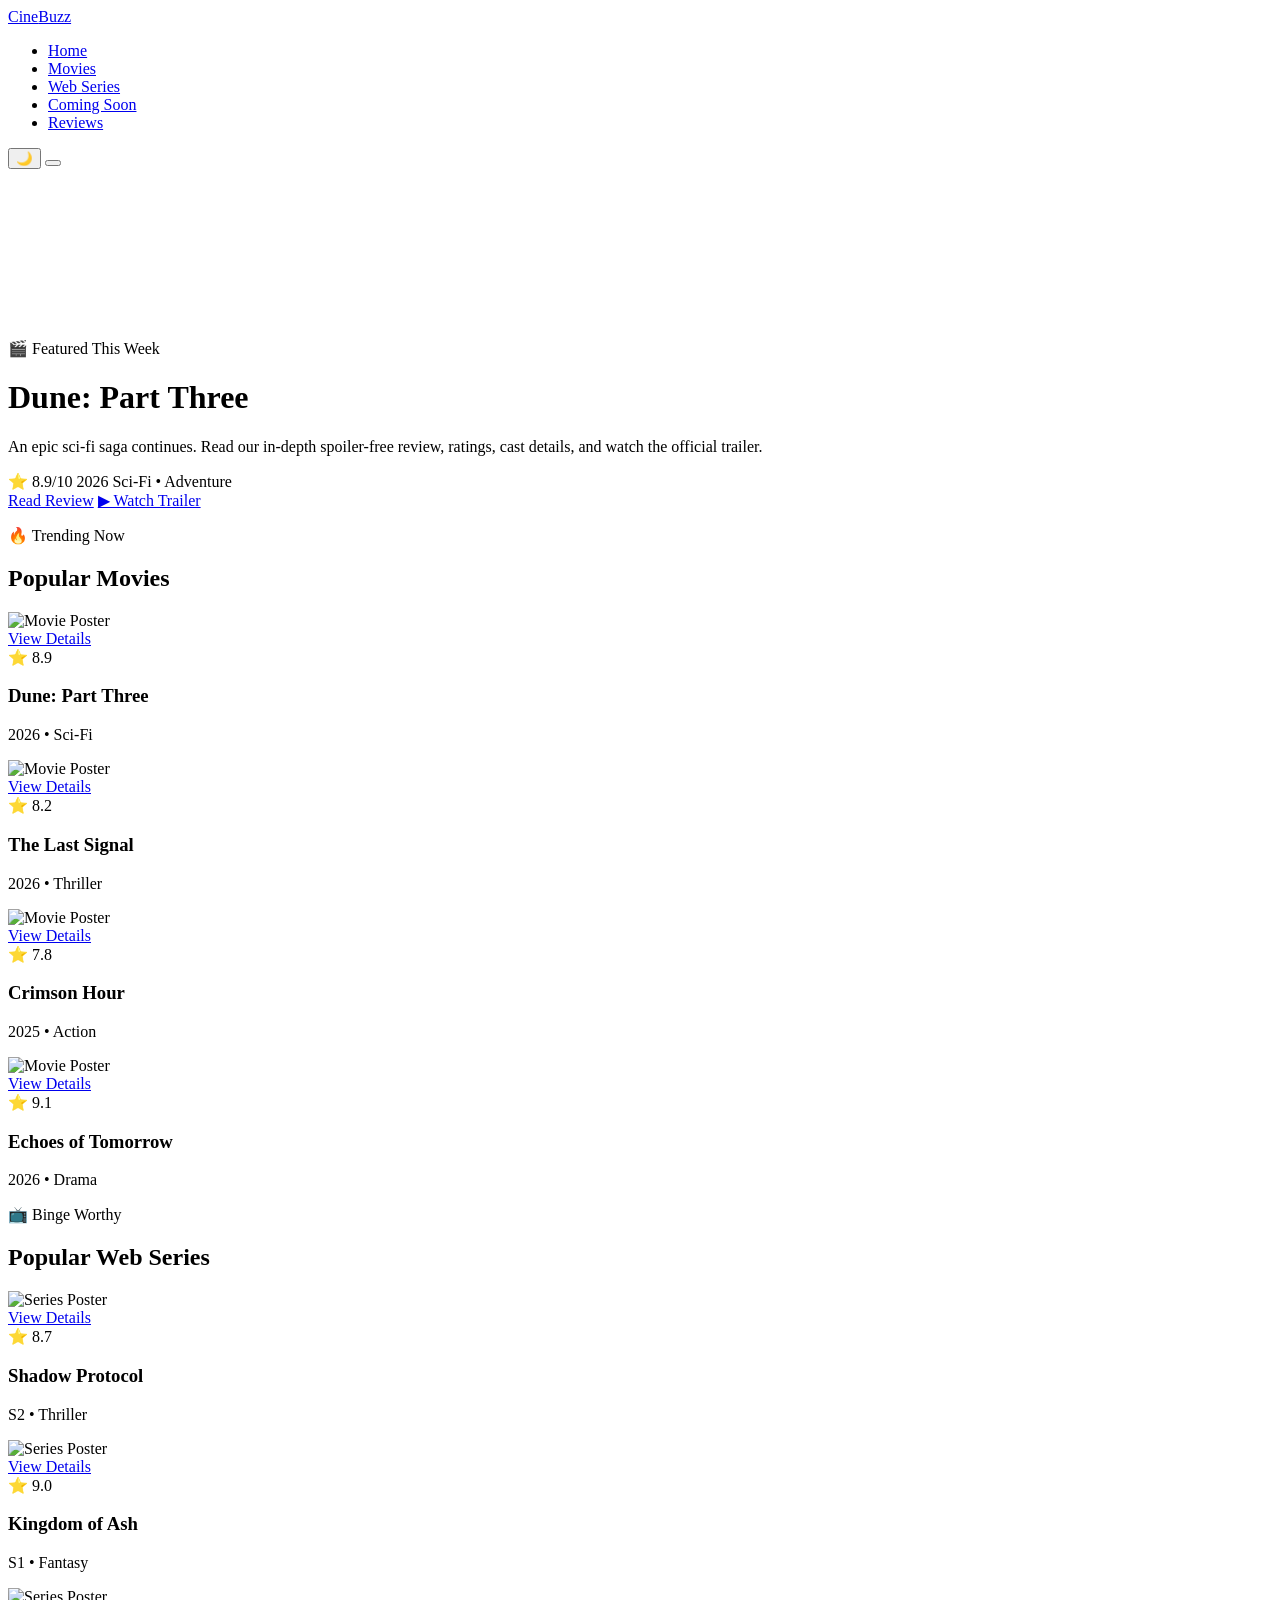
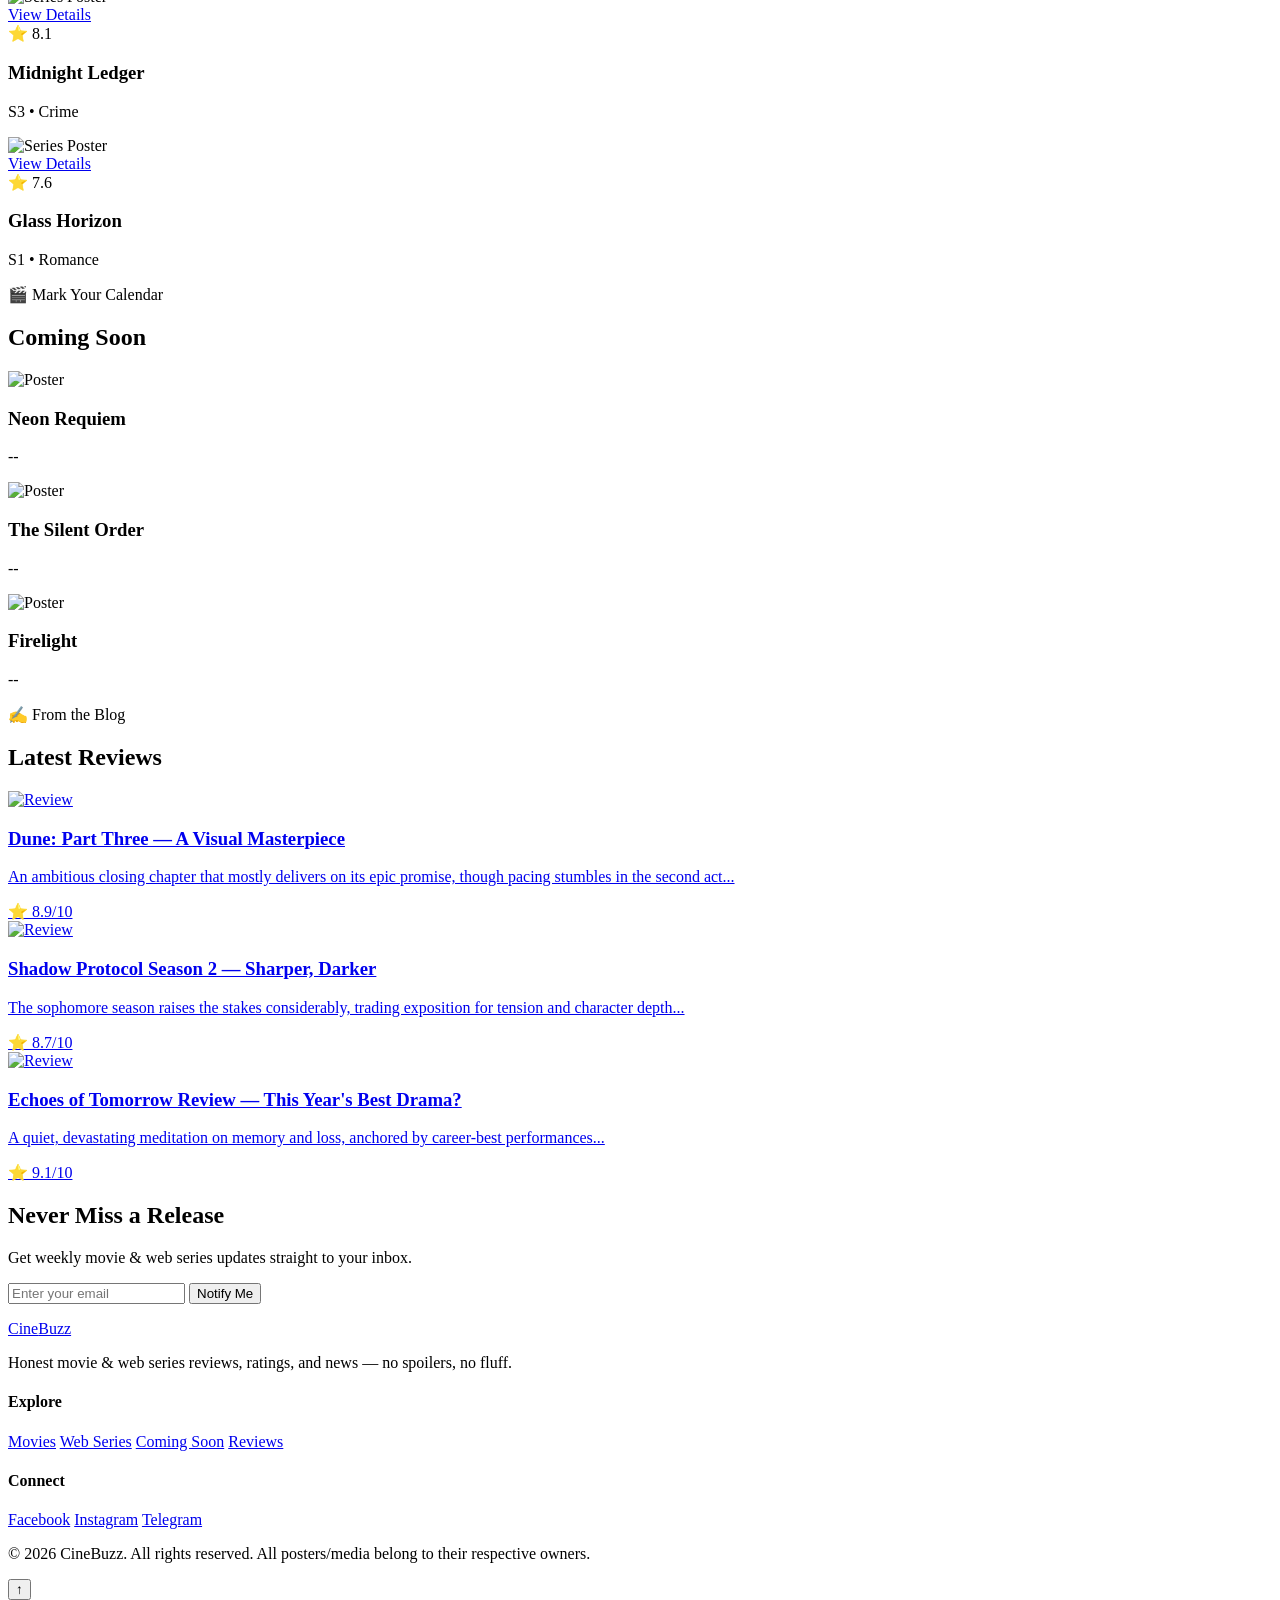
==== index.html @ e0029148 "Create index.html" ====
<!DOCTYPE html>
<html lang="en" data-theme="dark">
<head>
<meta charset="UTF-8">
<meta name="viewport" content="width=device-width, initial-scale=1.0">
<title>CineBuzz - Movie & Web Series Reviews</title>
<meta name="description" content="CineBuzz - Latest movie and web series reviews, ratings, trailers, and news.">
<link rel="preconnect" href="https://fonts.googleapis.com">
<link href="https://fonts.googleapis.com/css2?family=Bebas+Neue&family=Poppins:wght@300;400;500;600;700;800&display=swap" rel="stylesheet">
<link rel="stylesheet" href="style.css">
</head>
<body>

<!-- ================= PRELOADER ================= -->
<div id="preloader">
  <div class="reel"></div>
</div>

<!-- ================= NAVBAR ================= -->
<nav id="navbar">
  <div class="nav-inner">
    <a href="index.html" class="logo">Cine<span>Buzz</span></a>
    <ul class="nav-links" id="navLinks">
      <li><a href="index.html" class="active">Home</a></li>
      <li><a href="#movies">Movies</a></li>
      <li><a href="#webseries">Web Series</a></li>
      <li><a href="#comingsoon">Coming Soon</a></li>
      <li><a href="#reviews">Reviews</a></li>
    </ul>
    <div class="nav-actions">
      <button id="themeToggle" aria-label="Toggle theme">🌙</button>
      <button id="burger" aria-label="Menu"><span></span><span></span><span></span></button>
    </div>
  </div>
</nav>

<!-- ================= HERO ================= -->
<header class="hero">
  <canvas id="particles"></canvas>
  <div class="hero-overlay"></div>
  <div class="hero-content reveal">
    <p class="hero-tag">🎬 Featured This Week</p>
    <h1 class="hero-title">Dune: <span>Part Three</span></h1>
    <p class="hero-desc">An epic sci-fi saga continues. Read our in-depth spoiler-free review, ratings, cast details, and watch the official trailer.</p>
    <div class="hero-meta">
      <span class="badge">⭐ 8.9/10</span>
      <span class="badge">2026</span>
      <span class="badge">Sci-Fi • Adventure</span>
    </div>
    <div class="hero-btns">
      <a href="movie-details.html" class="btn btn-primary">Read Review</a>
      <a href="#trailer" class="btn btn-outline">▶ Watch Trailer</a>
    </div>
  </div>
</header>

<!-- ADSTERRA AD SLOT: Banner 728x90 (Leaderboard) - এখানে Adsterra স্ক্রিপ্ট বসান -->
<div class="ad-slot ad-leaderboard">
  <!-- PASTE ADSTERRA 728x90 CODE HERE -->
</div>

<!-- ================= TRENDING MOVIES ================= -->
<section id="movies" class="section">
  <div class="sec-head reveal">
    <p class="sec-tag">🔥 Trending Now</p>
    <h2 class="sec-title">Popular Movies</h2>
  </div>
  <div class="movie-grid">

    <div class="movie-card reveal">
      <div class="poster">
        <img src="https://picsum.photos/seed/movie1/300/450" alt="Movie Poster">
        <div class="poster-overlay">
          <a href="movie-details.html" class="view-btn">View Details</a>
        </div>
        <span class="rating">⭐ 8.9</span>
      </div>
      <h3>Dune: Part Three</h3>
      <p class="meta">2026 • Sci-Fi</p>
    </div>

    <div class="movie-card reveal">
      <div class="poster">
        <img src="https://picsum.photos/seed/movie2/300/450" alt="Movie Poster">
        <div class="poster-overlay">
          <a href="movie-details.html" class="view-btn">View Details</a>
        </div>
        <span class="rating">⭐ 8.2</span>
      </div>
      <h3>The Last Signal</h3>
      <p class="meta">2026 • Thriller</p>
    </div>

    <div class="movie-card reveal">
      <div class="poster">
        <img src="https://picsum.photos/seed/movie3/300/450" alt="Movie Poster">
        <div class="poster-overlay">
          <a href="movie-details.html" class="view-btn">View Details</a>
        </div>
        <span class="rating">⭐ 7.8</span>
      </div>
      <h3>Crimson Hour</h3>
      <p class="meta">2025 • Action</p>
    </div>

    <div class="movie-card reveal">
      <div class="poster">
        <img src="https://picsum.photos/seed/movie4/300/450" alt="Movie Poster">
        <div class="poster-overlay">
          <a href="movie-details.html" class="view-btn">View Details</a>
        </div>
        <span class="rating">⭐ 9.1</span>
      </div>
      <h3>Echoes of Tomorrow</h3>
      <p class="meta">2026 • Drama</p>
    </div>

  </div>
</section>

<!-- ================= WEB SERIES ================= -->
<section id="webseries" class="section alt-bg">
  <div class="sec-head reveal">
    <p class="sec-tag">📺 Binge Worthy</p>
    <h2 class="sec-title">Popular Web Series</h2>
  </div>
  <div class="movie-grid">

    <div class="movie-card reveal">
      <div class="poster">
        <img src="https://picsum.photos/seed/series1/300/450" alt="Series Poster">
        <div class="poster-overlay">
          <a href="movie-details.html" class="view-btn">View Details</a>
        </div>
        <span class="rating">⭐ 8.7</span>
      </div>
      <h3>Shadow Protocol</h3>
      <p class="meta">S2 • Thriller</p>
    </div>

    <div class="movie-card reveal">
      <div class="poster">
        <img src="https://picsum.photos/seed/series2/300/450" alt="Series Poster">
        <div class="poster-overlay">
          <a href="movie-details.html" class="view-btn">View Details</a>
        </div>
        <span class="rating">⭐ 9.0</span>
      </div>
      <h3>Kingdom of Ash</h3>
      <p class="meta">S1 • Fantasy</p>
    </div>

    <div class="movie-card reveal">
      <div class="poster">
        <img src="https://picsum.photos/seed/series3/300/450" alt="Series Poster">
        <div class="poster-overlay">
          <a href="movie-details.html" class="view-btn">View Details</a>
        </div>
        <span class="rating">⭐ 8.1</span>
      </div>
      <h3>Midnight Ledger</h3>
      <p class="meta">S3 • Crime</p>
    </div>

    <div class="movie-card reveal">
      <div class="poster">
        <img src="https://picsum.photos/seed/series4/300/450" alt="Series Poster">
        <div class="poster-overlay">
          <a href="movie-details.html" class="view-btn">View Details</a>
        </div>
        <span class="rating">⭐ 7.6</span>
      </div>
      <h3>Glass Horizon</h3>
      <p class="meta">S1 • Romance</p>
    </div>

  </div>
</section>

<!-- ADSTERRA AD SLOT: Native Banner - এখানে Adsterra native banner কোড বসান -->
<div class="ad-slot ad-native">
  <!-- PASTE ADSTERRA NATIVE BANNER CODE HERE -->
</div>

<!-- ================= COMING SOON ================= -->
<section id="comingsoon" class="section">
  <div class="sec-head reveal">
    <p class="sec-tag">🎬 Mark Your Calendar</p>
    <h2 class="sec-title">Coming Soon</h2>
  </div>
  <div class="coming-grid">

    <div class="coming-card reveal">
      <img src="https://picsum.photos/seed/soon1/300/450" alt="Poster">
      <div class="coming-info">
        <h3>Neon Requiem</h3>
        <p class="countdown" data-date="2026-10-15">--</p>
      </div>
    </div>

    <div class="coming-card reveal">
      <img src="https://picsum.photos/seed/soon2/300/450" alt="Poster">
      <div class="coming-info">
        <h3>The Silent Order</h3>
        <p class="countdown" data-date="2026-11-02">--</p>
      </div>
    </div>

    <div class="coming-card reveal">
      <img src="https://picsum.photos/seed/soon3/300/450" alt="Poster">
      <div class="coming-info">
        <h3>Firelight</h3>
        <p class="countdown" data-date="2026-12-20">--</p>
      </div>
    </div>

  </div>
</section>

<!-- ================= LATEST REVIEWS ================= -->
<section id="reviews" class="section alt-bg">
  <div class="sec-head reveal">
    <p class="sec-tag">✍️ From the Blog</p>
    <h2 class="sec-title">Latest Reviews</h2>
  </div>
  <div class="review-list">

    <a href="movie-details.html" class="review-item reveal">
      <img src="https://picsum.photos/seed/rev1/200/120" alt="Review">
      <div>
        <h3>Dune: Part Three — A Visual Masterpiece</h3>
        <p>An ambitious closing chapter that mostly delivers on its epic promise, though pacing stumbles in the second act...</p>
        <span class="review-rating">⭐ 8.9/10</span>
      </div>
    </a>

    <a href="movie-details.html" class="review-item reveal">
      <img src="https://picsum.photos/seed/rev2/200/120" alt="Review">
      <div>
        <h3>Shadow Protocol Season 2 — Sharper, Darker</h3>
        <p>The sophomore season raises the stakes considerably, trading exposition for tension and character depth...</p>
        <span class="review-rating">⭐ 8.7/10</span>
      </div>
    </a>

    <a href="movie-details.html" class="review-item reveal">
      <img src="https://picsum.photos/seed/rev3/200/120" alt="Review">
      <div>
        <h3>Echoes of Tomorrow Review — This Year's Best Drama?</h3>
        <p>A quiet, devastating meditation on memory and loss, anchored by career-best performances...</p>
        <span class="review-rating">⭐ 9.1/10</span>
      </div>
    </a>

  </div>
</section>

<!-- ================= NEWSLETTER ================= -->
<section class="newsletter reveal">
  <h2>Never Miss a Release</h2>
  <p>Get weekly movie & web series updates straight to your inbox.</p>
  <form id="newsletterForm">
    <input type="email" placeholder="Enter your email" required>
    <button type="submit">Notify Me</button>
  </form>
  <p id="newsletterMsg"></p>
</section>

<!-- ADSTERRA AD SLOT: Banner 300x250 (footer top) - এখানে Adsterra কোড বসান -->
<div class="ad-slot ad-rectangle">
  <!-- PASTE ADSTERRA 300x250 CODE HERE -->
</div>

<!-- ================= FOOTER ================= -->
<footer>
  <div class="footer-inner">
    <div class="footer-brand">
      <a href="index.html" class="logo">Cine<span>Buzz</span></a>
      <p>Honest movie & web series reviews, ratings, and news — no spoilers, no fluff.</p>
    </div>
    <div class="footer-links">
      <h4>Explore</h4>
      <a href="#movies">Movies</a>
      <a href="#webseries">Web Series</a>
      <a href="#comingsoon">Coming Soon</a>
      <a href="#reviews">Reviews</a>
    </div>
    <div class="footer-links">
      <h4>Connect</h4>
      <a href="#">Facebook</a>
      <a href="#">Instagram</a>
      <a href="#">Telegram</a>
    </div>
  </div>
  <p class="copyright">© 2026 CineBuzz. All rights reserved. All posters/media belong to their respective owners.</p>
</footer>

<!-- ADSTERRA AD SLOT: Social Bar - সাধারণত body এর শেষে একবার বসাতে হয় -->
<!-- PASTE ADSTERRA SOCIAL BAR CODE HERE -->

<!-- ADSTERRA AD SLOT: Popunder - সাধারণত body এর শেষে একবার বসাতে হয় -->
<!-- PASTE ADSTERRA POPUNDER CODE HERE -->

<button id="backToTop">↑</button>

<script src="script.js"></script>
</body>
</html>
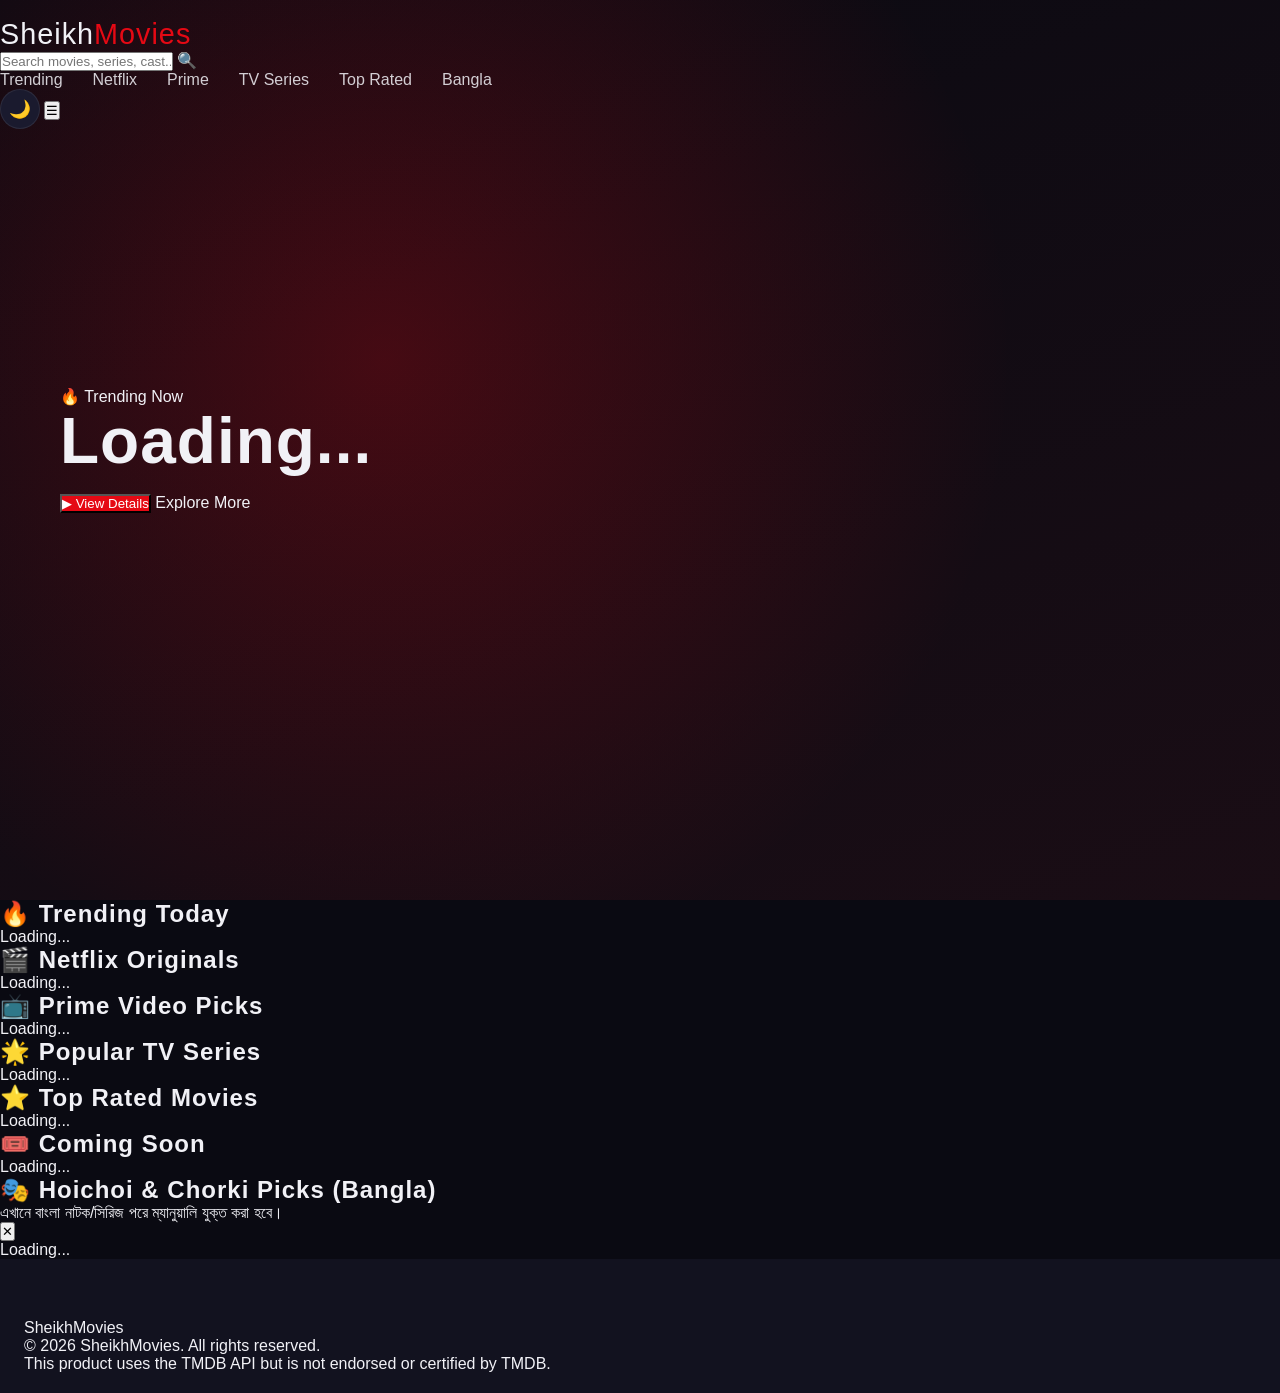
==== commit 2c097c5b: "Update index.html" ====
--- a/index.html
+++ b/index.html
@@ -3,305 +3,110 @@
 <head>
 <meta charset="UTF-8">
 <meta name="viewport" content="width=device-width, initial-scale=1.0">
-<title>CineBuzz - Movie & Web Series Reviews</title>
-<meta name="description" content="CineBuzz - Latest movie and web series reviews, ratings, trailers, and news.">
+<title>SheikhMovies - Premium Movie & TV Series Hub</title>
+<meta name="description" content="Discover trending movies, TV series, Netflix & Prime Video picks - all in one cinematic hub.">
 <link rel="preconnect" href="https://fonts.googleapis.com">
 <link href="https://fonts.googleapis.com/css2?family=Bebas+Neue&family=Poppins:wght@300;400;500;600;700;800&display=swap" rel="stylesheet">
 <link rel="stylesheet" href="style.css">
 </head>
 <body>
 
-<!-- ================= PRELOADER ================= -->
-<div id="preloader">
-  <div class="reel"></div>
-</div>
+<div class="preloader" id="preloader"><div class="loader-ring"></div></div>
 
-<!-- ================= NAVBAR ================= -->
-<nav id="navbar">
-  <div class="nav-inner">
-    <a href="index.html" class="logo">Cine<span>Buzz</span></a>
+<nav class="navbar" id="navbar">
+  <div class="nav-container">
+    <a href="#" class="logo">Sheikh<span>Movies</span></a>
+
+    <div class="search-box">
+      <input type="text" id="searchInput" placeholder="Search movies, series, cast...">
+      <span class="search-icon">🔍</span>
+      <div id="searchResults" class="search-results"></div>
+    </div>
+
     <ul class="nav-links" id="navLinks">
-      <li><a href="index.html" class="active">Home</a></li>
-      <li><a href="#movies">Movies</a></li>
-      <li><a href="#webseries">Web Series</a></li>
-      <li><a href="#comingsoon">Coming Soon</a></li>
-      <li><a href="#reviews">Reviews</a></li>
+      <li><a href="#trending">Trending</a></li>
+      <li><a href="#netflix">Netflix</a></li>
+      <li><a href="#prime">Prime</a></li>
+      <li><a href="#series">TV Series</a></li>
+      <li><a href="#toprated">Top Rated</a></li>
+      <li><a href="#bangla">Bangla</a></li>
     </ul>
-    <div class="nav-actions">
-      <button id="themeToggle" aria-label="Toggle theme">🌙</button>
-      <button id="burger" aria-label="Menu"><span></span><span></span><span></span></button>
-    </div>
+
+    <button id="themeToggle" class="theme-toggle" title="Toggle theme">🌙</button>
+    <button id="menuToggle" class="menu-toggle">☰</button>
   </div>
 </nav>
 
-<!-- ================= HERO ================= -->
-<header class="hero">
-  <canvas id="particles"></canvas>
+<header class="hero" id="hero">
+  <div class="hero-bg" id="heroBg"></div>
   <div class="hero-overlay"></div>
-  <div class="hero-content reveal">
-    <p class="hero-tag">🎬 Featured This Week</p>
-    <h1 class="hero-title">Dune: <span>Part Three</span></h1>
-    <p class="hero-desc">An epic sci-fi saga continues. Read our in-depth spoiler-free review, ratings, cast details, and watch the official trailer.</p>
-    <div class="hero-meta">
-      <span class="badge">⭐ 8.9/10</span>
-      <span class="badge">2026</span>
-      <span class="badge">Sci-Fi • Adventure</span>
-    </div>
-    <div class="hero-btns">
-      <a href="movie-details.html" class="btn btn-primary">Read Review</a>
-      <a href="#trailer" class="btn btn-outline">▶ Watch Trailer</a>
+  <div class="hero-content">
+    <span class="hero-badge">🔥 Trending Now</span>
+    <h1 class="hero-title" id="heroTitle">Loading...</h1>
+    <p class="hero-overview" id="heroOverview"></p>
+    <div class="hero-buttons">
+      <button class="btn-primary" id="heroDetailsBtn">▶ View Details</button>
+      <a href="#trending" class="btn-secondary">Explore More</a>
     </div>
   </div>
 </header>
 
-<!-- ADSTERRA AD SLOT: Banner 728x90 (Leaderboard) - এখানে Adsterra স্ক্রিপ্ট বসান -->
-<div class="ad-slot ad-leaderboard">
-  <!-- PASTE ADSTERRA 728x90 CODE HERE -->
+<main>
+  <section class="content-row" id="trending">
+    <h2 class="row-title">🔥 Trending Today</h2>
+    <div class="card-row" id="trendingRow"><div class="loader-inline">Loading...</div></div>
+  </section>
+
+  <section class="content-row" id="netflix">
+    <h2 class="row-title">🎬 Netflix Originals</h2>
+    <div class="card-row" id="netflixRow"><div class="loader-inline">Loading...</div></div>
+  </section>
+
+  <section class="content-row" id="prime">
+    <h2 class="row-title">📺 Prime Video Picks</h2>
+    <div class="card-row" id="primeRow"><div class="loader-inline">Loading...</div></div>
+  </section>
+
+  <section class="content-row" id="series">
+    <h2 class="row-title">🌟 Popular TV Series</h2>
+    <div class="card-row" id="seriesRow"><div class="loader-inline">Loading...</div></div>
+  </section>
+
+  <section class="content-row" id="toprated">
+    <h2 class="row-title">⭐ Top Rated Movies</h2>
+    <div class="card-row" id="topratedRow"><div class="loader-inline">Loading...</div></div>
+  </section>
+
+  <section class="content-row" id="upcoming">
+    <h2 class="row-title">🎟️ Coming Soon</h2>
+    <div class="card-row" id="upcomingRow"><div class="loader-inline">Loading...</div></div>
+  </section>
+
+  <section class="content-row bangla-section" id="bangla">
+    <h2 class="row-title">🎭 Hoichoi & Chorki Picks (Bangla)</h2>
+    <div class="card-row" id="banglaRow">
+      <p class="empty-note">এখানে বাংলা নাটক/সিরিজ পরে ম্যানুয়ালি যুক্ত করা হবে।</p>
+    </div>
+  </section>
+</main>
+
+<div class="modal-overlay" id="modalOverlay">
+  <div class="modal-box" id="modalBox">
+    <button class="modal-close" id="modalClose">✕</button>
+    <div id="modalContent"><div class="loader-inline">Loading...</div></div>
+  </div>
 </div>
 
-<!-- ================= TRENDING MOVIES ================= -->
-<section id="movies" class="section">
-  <div class="sec-head reveal">
-    <p class="sec-tag">🔥 Trending Now</p>
-    <h2 class="sec-title">Popular Movies</h2>
+<footer class="footer">
+  <div class="footer-content">
+    <p class="footer-brand">Sheikh<span>Movies</span></p>
+    <p>&copy; 2026 SheikhMovies. All rights reserved.</p>
+    <p class="tmdb-attribution">This product uses the TMDB API but is not endorsed or certified by TMDB.</p>
   </div>
-  <div class="movie-grid">
-
-    <div class="movie-card reveal">
-      <div class="poster">
-        <img src="https://picsum.photos/seed/movie1/300/450" alt="Movie Poster">
-        <div class="poster-overlay">
-          <a href="movie-details.html" class="view-btn">View Details</a>
-        </div>
-        <span class="rating">⭐ 8.9</span>
-      </div>
-      <h3>Dune: Part Three</h3>
-      <p class="meta">2026 • Sci-Fi</p>
-    </div>
-
-    <div class="movie-card reveal">
-      <div class="poster">
-        <img src="https://picsum.photos/seed/movie2/300/450" alt="Movie Poster">
-        <div class="poster-overlay">
-          <a href="movie-details.html" class="view-btn">View Details</a>
-        </div>
-        <span class="rating">⭐ 8.2</span>
-      </div>
-      <h3>The Last Signal</h3>
-      <p class="meta">2026 • Thriller</p>
-    </div>
-
-    <div class="movie-card reveal">
-      <div class="poster">
-        <img src="https://picsum.photos/seed/movie3/300/450" alt="Movie Poster">
-        <div class="poster-overlay">
-          <a href="movie-details.html" class="view-btn">View Details</a>
-        </div>
-        <span class="rating">⭐ 7.8</span>
-      </div>
-      <h3>Crimson Hour</h3>
-      <p class="meta">2025 • Action</p>
-    </div>
-
-    <div class="movie-card reveal">
-      <div class="poster">
-        <img src="https://picsum.photos/seed/movie4/300/450" alt="Movie Poster">
-        <div class="poster-overlay">
-          <a href="movie-details.html" class="view-btn">View Details</a>
-        </div>
-        <span class="rating">⭐ 9.1</span>
-      </div>
-      <h3>Echoes of Tomorrow</h3>
-      <p class="meta">2026 • Drama</p>
-    </div>
-
-  </div>
-</section>
-
-<!-- ================= WEB SERIES ================= -->
-<section id="webseries" class="section alt-bg">
-  <div class="sec-head reveal">
-    <p class="sec-tag">📺 Binge Worthy</p>
-    <h2 class="sec-title">Popular Web Series</h2>
-  </div>
-  <div class="movie-grid">
-
-    <div class="movie-card reveal">
-      <div class="poster">
-        <img src="https://picsum.photos/seed/series1/300/450" alt="Series Poster">
-        <div class="poster-overlay">
-          <a href="movie-details.html" class="view-btn">View Details</a>
-        </div>
-        <span class="rating">⭐ 8.7</span>
-      </div>
-      <h3>Shadow Protocol</h3>
-      <p class="meta">S2 • Thriller</p>
-    </div>
-
-    <div class="movie-card reveal">
-      <div class="poster">
-        <img src="https://picsum.photos/seed/series2/300/450" alt="Series Poster">
-        <div class="poster-overlay">
-          <a href="movie-details.html" class="view-btn">View Details</a>
-        </div>
-        <span class="rating">⭐ 9.0</span>
-      </div>
-      <h3>Kingdom of Ash</h3>
-      <p class="meta">S1 • Fantasy</p>
-    </div>
-
-    <div class="movie-card reveal">
-      <div class="poster">
-        <img src="https://picsum.photos/seed/series3/300/450" alt="Series Poster">
-        <div class="poster-overlay">
-          <a href="movie-details.html" class="view-btn">View Details</a>
-        </div>
-        <span class="rating">⭐ 8.1</span>
-      </div>
-      <h3>Midnight Ledger</h3>
-      <p class="meta">S3 • Crime</p>
-    </div>
-
-    <div class="movie-card reveal">
-      <div class="poster">
-        <img src="https://picsum.photos/seed/series4/300/450" alt="Series Poster">
-        <div class="poster-overlay">
-          <a href="movie-details.html" class="view-btn">View Details</a>
-        </div>
-        <span class="rating">⭐ 7.6</span>
-      </div>
-      <h3>Glass Horizon</h3>
-      <p class="meta">S1 • Romance</p>
-    </div>
-
-  </div>
-</section>
-
-<!-- ADSTERRA AD SLOT: Native Banner - এখানে Adsterra native banner কোড বসান -->
-<div class="ad-slot ad-native">
-  <!-- PASTE ADSTERRA NATIVE BANNER CODE HERE -->
-</div>
-
-<!-- ================= COMING SOON ================= -->
-<section id="comingsoon" class="section">
-  <div class="sec-head reveal">
-    <p class="sec-tag">🎬 Mark Your Calendar</p>
-    <h2 class="sec-title">Coming Soon</h2>
-  </div>
-  <div class="coming-grid">
-
-    <div class="coming-card reveal">
-      <img src="https://picsum.photos/seed/soon1/300/450" alt="Poster">
-      <div class="coming-info">
-        <h3>Neon Requiem</h3>
-        <p class="countdown" data-date="2026-10-15">--</p>
-      </div>
-    </div>
-
-    <div class="coming-card reveal">
-      <img src="https://picsum.photos/seed/soon2/300/450" alt="Poster">
-      <div class="coming-info">
-        <h3>The Silent Order</h3>
-        <p class="countdown" data-date="2026-11-02">--</p>
-      </div>
-    </div>
-
-    <div class="coming-card reveal">
-      <img src="https://picsum.photos/seed/soon3/300/450" alt="Poster">
-      <div class="coming-info">
-        <h3>Firelight</h3>
-        <p class="countdown" data-date="2026-12-20">--</p>
-      </div>
-    </div>
-
-  </div>
-</section>
-
-<!-- ================= LATEST REVIEWS ================= -->
-<section id="reviews" class="section alt-bg">
-  <div class="sec-head reveal">
-    <p class="sec-tag">✍️ From the Blog</p>
-    <h2 class="sec-title">Latest Reviews</h2>
-  </div>
-  <div class="review-list">
-
-    <a href="movie-details.html" class="review-item reveal">
-      <img src="https://picsum.photos/seed/rev1/200/120" alt="Review">
-      <div>
-        <h3>Dune: Part Three — A Visual Masterpiece</h3>
-        <p>An ambitious closing chapter that mostly delivers on its epic promise, though pacing stumbles in the second act...</p>
-        <span class="review-rating">⭐ 8.9/10</span>
-      </div>
-    </a>
-
-    <a href="movie-details.html" class="review-item reveal">
-      <img src="https://picsum.photos/seed/rev2/200/120" alt="Review">
-      <div>
-        <h3>Shadow Protocol Season 2 — Sharper, Darker</h3>
-        <p>The sophomore season raises the stakes considerably, trading exposition for tension and character depth...</p>
-        <span class="review-rating">⭐ 8.7/10</span>
-      </div>
-    </a>
-
-    <a href="movie-details.html" class="review-item reveal">
-      <img src="https://picsum.photos/seed/rev3/200/120" alt="Review">
-      <div>
-        <h3>Echoes of Tomorrow Review — This Year's Best Drama?</h3>
-        <p>A quiet, devastating meditation on memory and loss, anchored by career-best performances...</p>
-        <span class="review-rating">⭐ 9.1/10</span>
-      </div>
-    </a>
-
-  </div>
-</section>
-
-<!-- ================= NEWSLETTER ================= -->
-<section class="newsletter reveal">
-  <h2>Never Miss a Release</h2>
-  <p>Get weekly movie & web series updates straight to your inbox.</p>
-  <form id="newsletterForm">
-    <input type="email" placeholder="Enter your email" required>
-    <button type="submit">Notify Me</button>
-  </form>
-  <p id="newsletterMsg"></p>
-</section>
-
-<!-- ADSTERRA AD SLOT: Banner 300x250 (footer top) - এখানে Adsterra কোড বসান -->
-<div class="ad-slot ad-rectangle">
-  <!-- PASTE ADSTERRA 300x250 CODE HERE -->
-</div>
-
-<!-- ================= FOOTER ================= -->
-<footer>
-  <div class="footer-inner">
-    <div class="footer-brand">
-      <a href="index.html" class="logo">Cine<span>Buzz</span></a>
-      <p>Honest movie & web series reviews, ratings, and news — no spoilers, no fluff.</p>
-    </div>
-    <div class="footer-links">
-      <h4>Explore</h4>
-      <a href="#movies">Movies</a>
-      <a href="#webseries">Web Series</a>
-      <a href="#comingsoon">Coming Soon</a>
-      <a href="#reviews">Reviews</a>
-    </div>
-    <div class="footer-links">
-      <h4>Connect</h4>
-      <a href="#">Facebook</a>
-      <a href="#">Instagram</a>
-      <a href="#">Telegram</a>
-    </div>
-  </div>
-  <p class="copyright">© 2026 CineBuzz. All rights reserved. All posters/media belong to their respective owners.</p>
+  <!-- PASTE ADSTERRA SOCIAL BAR / POPUNDER CODE HERE -->
 </footer>
 
-<!-- ADSTERRA AD SLOT: Social Bar - সাধারণত body এর শেষে একবার বসাতে হয় -->
-<!-- PASTE ADSTERRA SOCIAL BAR CODE HERE -->
-
-<!-- ADSTERRA AD SLOT: Popunder - সাধারণত body এর শেষে একবার বসাতে হয় -->
-<!-- PASTE ADSTERRA POPUNDER CODE HERE -->
-
-<button id="backToTop">↑</button>
+<button id="backToTop" class="back-to-top">↑</button>
 
 <script src="script.js"></script>
 </body>
--- a/style.css
+++ b/style.css
@@ -0,0 +1,209 @@
+* { margin:0; padding:0; box-sizing:border-box; }
+
+:root {
+  --bg: #0a0a12;
+  --bg-alt: #12121f;
+  --card: #1a1a2e;
+  --text: #f1f1f6;
+  --text-dim: #9999ab;
+  --accent: #e50914;
+  --accent2: #ffb800;
+  --border: rgba(255,255,255,0.08);
+}
+[data-theme="light"] {
+  --bg: #f4f4f8;
+  --bg-alt: #ffffff;
+  --card: #ffffff;
+  --text: #14141f;
+  --text-dim: #5a5a6b;
+  --border: rgba(0,0,0,0.08);
+}
+
+body {
+  font-family: 'Poppins', sans-serif;
+  background: var(--bg);
+  color: var(--text);
+  transition: background 0.4s, color 0.4s;
+  overflow-x: hidden;
+}
+
+h1, h2, h3, .logo { font-family: 'Bebas Neue', sans-serif; letter-spacing: 1px; }
+
+a { text-decoration: none; color: inherit; }
+
+/* ===== PRELOADER ===== */
+#preloader {
+  position: fixed; inset:0; background: var(--bg);
+  display:flex; align-items:center; justify-content:center;
+  z-index: 9999; transition: opacity 0.5s;
+}
+.reel {
+  width: 60px; height: 60px; border: 5px solid var(--accent);
+  border-top-color: var(--accent2); border-radius: 50%;
+  animation: spin 1s linear infinite;
+}
+@keyframes spin { to { transform: rotate(360deg); } }
+
+/* ===== NAVBAR ===== */
+#navbar {
+  position: fixed; top:0; left:0; right:0; z-index: 1000;
+  padding: 18px 0; transition: all 0.3s;
+}
+#navbar.scrolled {
+  background: rgba(10,10,18,0.85); backdrop-filter: blur(10px);
+  padding: 12px 0; border-bottom: 1px solid var(--border);
+}
+[data-theme="light"] #navbar.scrolled { background: rgba(255,255,255,0.85); }
+.nav-inner {
+  max-width: 1200px; margin:0 auto; padding: 0 24px;
+  display:flex; align-items:center; justify-content:space-between;
+}
+.logo { font-size: 1.8rem; color: var(--text); }
+.logo span { color: var(--accent); }
+.nav-links { list-style:none; display:flex; gap: 30px; }
+.nav-links a { font-weight:500; opacity:0.85; transition: opacity 0.3s, color 0.3s; }
+.nav-links a:hover, .nav-links a.active { opacity:1; color: var(--accent); }
+.nav-actions { display:flex; align-items:center; gap: 14px; }
+#themeToggle {
+  background: var(--card); border:1px solid var(--border); color: var(--text);
+  width: 40px; height: 40px; border-radius:50%; cursor:pointer; font-size:1.1rem;
+  transition: transform 0.4s;
+}
+#themeToggle:hover { transform: rotate(20deg); }
+#burger { display:none; flex-direction:column; gap:5px; background:none; border:none; cursor:pointer; }
+#burger span { width: 24px; height: 2px; background: var(--text); }
+
+/* ===== HERO ===== */
+.hero {
+  position: relative; min-height: 100vh; display:flex; align-items:center;
+  overflow:hidden; background: linear-gradient(160deg, #0a0a12, #1a0d15);
+}
+#particles { position:absolute; inset:0; opacity:0.5; }
+.hero-overlay {
+  position:absolute; inset:0;
+  background: radial-gradient(circle at 30% 40%, rgba(229,9,20,0.25), transparent 60%);
+}
+.hero-content { position:relative; z-index:2; max-width: 700px; padding: 0 60px; }
+.hero-tag { color: var(--accent2); font-weight:600; margin-bottom: 12px; }
+.hero-title { font-size: 4rem; line-height:1.1; margin-bottom: 18px; }
+.hero-title span { color: var(--accent); }
+.hero-desc { color: var(--text-dim); font-size:1.05rem; margin-bottom:20px; max-width:550px; }
+.hero-meta { display:flex; gap: 12px; margin-bottom: 30px; flex-wrap:wrap; }
+.badge {
+  background: var(--card); border:1px solid var(--border); padding: 6px 14px;
+  border-radius: 20px; font-size: 0.85rem;
+}
+.hero-btns { display:flex; gap: 16px; }
+.btn { padding: 14px 28px; border-radius: 8px; font-weight:600; transition: all 0.3s; display:inline-block; }
+.btn-primary { background: var(--accent); color: #fff; }
+.btn-primary:hover { background: #ff1a25; transform: translateY(-3px); box-shadow: 0 10px 25px rgba(229,9,20,0.4); }
+.btn-outline { border: 2px solid var(--text); color: var(--text); }
+.btn-outline:hover { background: var(--text); color: var(--bg); }
+
+/* ===== AD SLOTS ===== */
+.ad-slot {
+  max-width: 1200px; margin: 30px auto; padding: 10px;
+  display:flex; align-items:center; justify-content:center;
+  min-height: 60px; border: 1px dashed var(--border); border-radius: 8px;
+  color: var(--text-dim); font-size: 0.8rem;
+}
+
+/* ===== SECTIONS ===== */
+.section { padding: 90px 24px; max-width: 1200px; margin: 0 auto; }
+.alt-bg { background: var(--bg-alt); max-width: 100%; }
+.alt-bg > * { max-width: 1200px; margin-left:auto; margin-right:auto; }
+.sec-head { text-align:center; margin-bottom: 50px; }
+.sec-tag { color: var(--accent2); font-weight:600; margin-bottom:8px; }
+.sec-title { font-size: 2.4rem; }
+
+/* ===== MOVIE GRID ===== */
+.movie-grid {
+  display:grid; grid-template-columns: repeat(auto-fill, minmax(220px, 1fr));
+  gap: 30px;
+}
+.movie-card { transition: transform 0.4s; }
+.movie-card:hover { transform: translateY(-10px); }
+.poster { position:relative; border-radius: 12px; overflow:hidden; aspect-ratio: 2/3; }
+.poster img { width:100%; height:100%; object-fit:cover; transition: transform 0.5s; }
+.movie-card:hover .poster img { transform: scale(1.1); }
+.poster-overlay {
+  position:absolute; inset:0; background: linear-gradient(to top, rgba(0,0,0,0.85), transparent 50%);
+  display:flex; align-items:flex-end; justify-content:center; padding-bottom:20px;
+  opacity:0; transition: opacity 0.3s;
+}
+.movie-card:hover .poster-overlay { opacity:1; }
+.view-btn { background: var(--accent); color:#fff; padding: 8px 18px; border-radius:6px; font-size:0.85rem; font-weight:600; }
+.rating {
+  position:absolute; top:10px; right:10px; background: rgba(0,0,0,0.7); color: var(--accent2);
+  padding: 4px 10px; border-radius: 6px; font-size: 0.8rem; font-weight:600;
+}
+.movie-card h3 { margin-top: 14px; font-size: 1.1rem; }
+.movie-card .meta { color: var(--text-dim); font-size: 0.85rem; margin-top:4px; }
+
+/* ===== COMING SOON ===== */
+.coming-grid { display:grid; grid-template-columns: repeat(auto-fill, minmax(260px,1fr)); gap:30px; }
+.coming-card {
+  background: var(--card); border:1px solid var(--border); border-radius: 14px; overflow:hidden;
+  display:flex; transition: transform 0.3s;
+}
+.coming-card:hover { transform: translateY(-6px); }
+.coming-card img { width: 110px; object-fit:cover; }
+.coming-info { padding: 18px; }
+.coming-info h3 { font-size: 1.1rem; margin-bottom:8px; }
+.countdown { color: var(--accent2); font-weight:600; }
+
+/* ===== REVIEWS ===== */
+.review-list { display:flex; flex-direction:column; gap: 20px; max-width: 800px; margin: 0 auto; }
+.review-item {
+  display:flex; gap: 20px; background: var(--card); border:1px solid var(--border);
+  border-radius: 12px; padding: 16px; transition: transform 0.3s;
+}
+.review-item:hover { transform: translateX(6px); }
+.review-item img { width: 160px; height: 100px; object-fit:cover; border-radius:8px; flex-shrink:0; }
+.review-item h3 { font-size: 1.1rem; margin-bottom:8px; }
+.review-item p { color: var(--text-dim); font-size:0.9rem; line-height:1.6; }
+.review-rating { display:inline-block; margin-top:10px; color: var(--accent2); font-weight:600; font-size:0.85rem; }
+
+/* ===== NEWSLETTER ===== */
+.newsletter {
+  text-align:center; padding: 80px 24px; background: linear-gradient(135deg, var(--accent), #7a0509);
+  color: #fff;
+}
+.newsletter h2 { font-size: 2rem; margin-bottom:10px; }
+.newsletter form { margin-top: 24px; display:flex; justify-content:center; gap: 10px; flex-wrap:wrap; }
+.newsletter input { padding: 14px 18px; border-radius: 8px; border:none; width: 280px; }
+.newsletter button { padding: 14px 24px; border-radius: 8px; border:none; background: #fff; color: var(--accent); font-weight:700; cursor:pointer; }
+#newsletterMsg { margin-top: 14px; font-weight:600; }
+
+/* ===== FOOTER ===== */
+footer { background: var(--bg-alt); padding: 60px 24px 20px; }
+.footer-inner { max-width: 1200px; margin:0 auto; display:flex; gap: 60px; flex-wrap:wrap; justify-content:space-between; }
+.footer-brand p { color: var(--text-dim); margin-top:10px; max-width:280px; }
+.footer-links h4 { margin-bottom:14px; }
+.footer-links a { display:block; color: var(--text-dim); margin-bottom:8px; transition: color 0.3s; }
+.footer-links a:hover { color: var(--accent); }
+.copyright { text-align:center; margin-top: 40px; color: var(--text-dim); font-size:0.85rem; }
+
+/* ===== BACK TO TOP ===== */
+#backToTop {
+  position: fixed; bottom: 30px; right: 30px; width:46px; height:46px;
+  border-radius:50%; background: var(--accent); color:#fff; border:none;
+  cursor:pointer; opacity:0; pointer-events:none; transition: opacity 0.3s;
+  z-index: 999;
+}
+#backToTop.show { opacity:1; pointer-events:auto; }
+
+/* ===== SCROLL REVEAL ===== */
+.reveal { opacity:0; transform: translateY(30px); transition: all 0.7s ease; }
+.reveal.active { opacity:1; transform: translateY(0); }
+
+/* ===== RESPONSIVE ===== */
+@media (max-width: 768px) {
+  .nav-links { position:fixed; top:70px; left:0; right:0; background: var(--bg); flex-direction:column; padding:20px; gap:16px; transform: translateY(-150%); transition: transform 0.3s; }
+  .nav-links.open { transform: translateY(0); }
+  #burger { display:flex; }
+  .hero-title { font-size: 2.6rem; }
+  .hero-content { padding: 0 24px; }
+  .coming-card { flex-direction:column; }
+  .coming-card img { width:100%; height:180px; }
+}
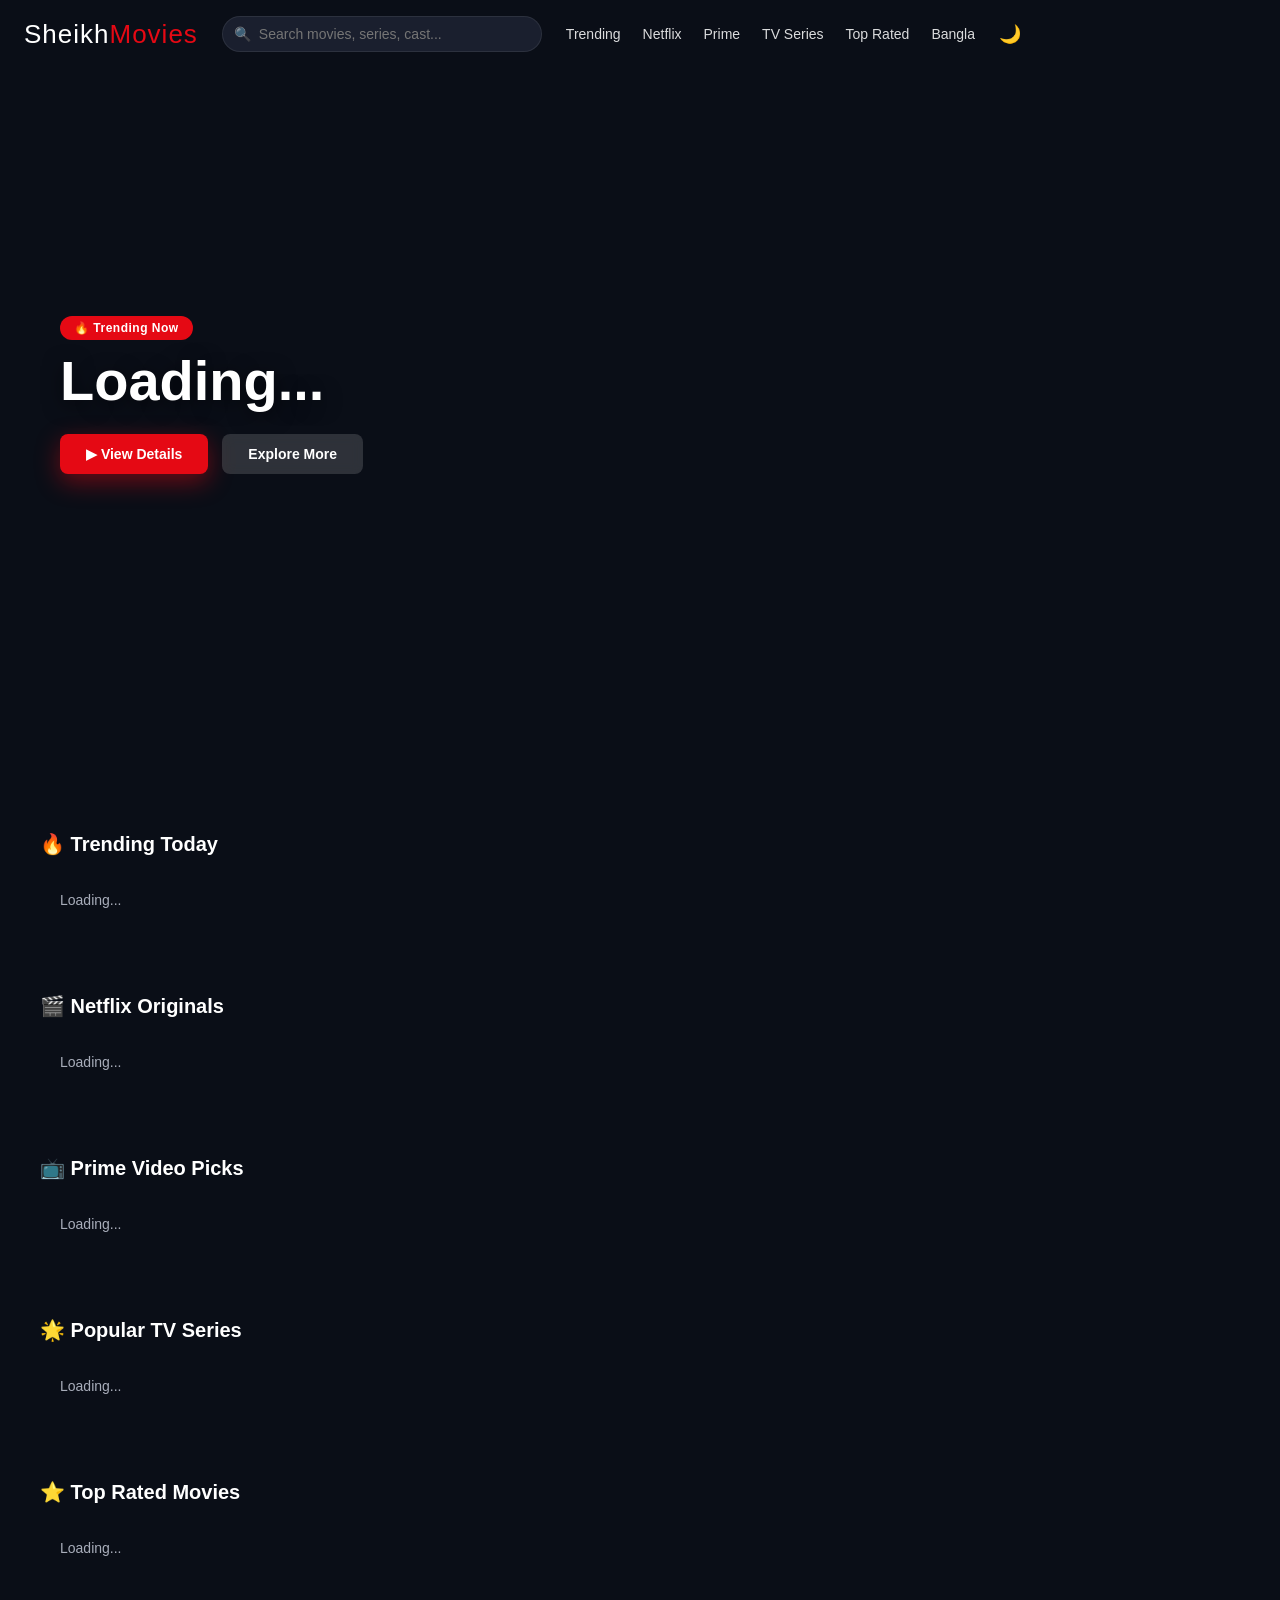
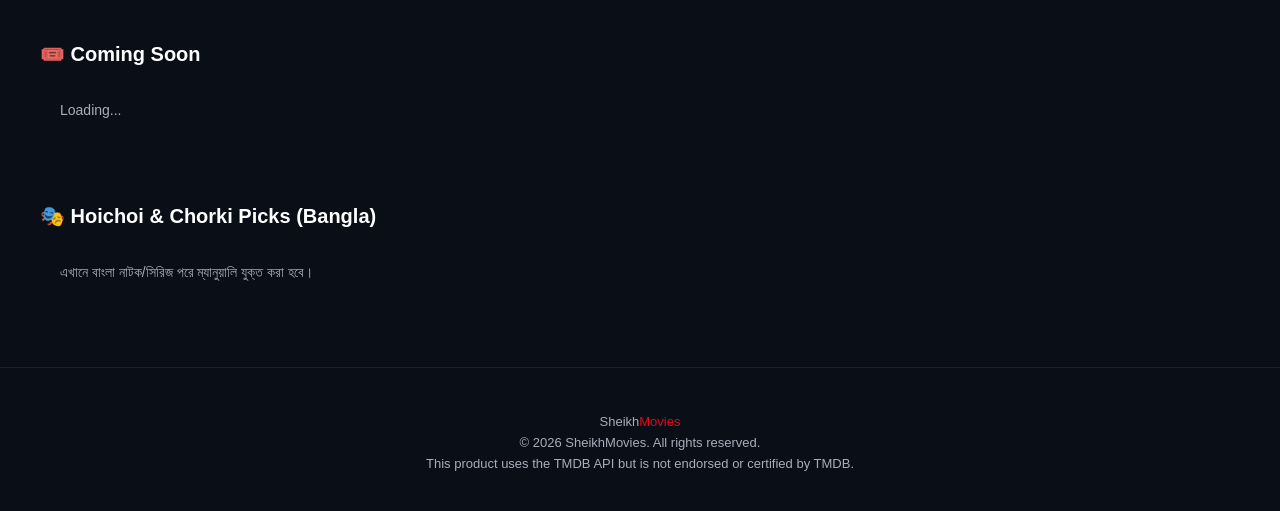
==== commit f6eae78e: "Update index.html" ====
--- a/index.html
+++ b/index.html
@@ -51,11 +51,45 @@
   </div>
 </header>
 
+<!-- AD: Leaderboard Banner (Desktop) -->
+<div class="ad-slot ad-desktop-only">
+  <script>
+    atOptions = {
+      'key' : '23450d21558cfc18b763fca6e1c787e2',
+      'format' : 'iframe',
+      'height' : 90,
+      'width' : 728,
+      'params' : {}
+    };
+  </script>
+  <script src="https://www.highrevenueformat.com/23450d21558cfc18b763fca6e1c787e2/invoke.js"></script>
+</div>
+
+<!-- AD: Mobile Banner -->
+<div class="ad-slot ad-mobile-only">
+  <script>
+    atOptions = {
+      'key' : '31b141d598ba6b300b4f48b143cff346',
+      'format' : 'iframe',
+      'height' : 50,
+      'width' : 320,
+      'params' : {}
+    };
+  </script>
+  <script src="https://www.highrevenueformat.com/31b141d598ba6b300b4f48b143cff346/invoke.js"></script>
+</div>
+
 <main>
   <section class="content-row" id="trending">
     <h2 class="row-title">🔥 Trending Today</h2>
     <div class="card-row" id="trendingRow"><div class="loader-inline">Loading...</div></div>
   </section>
+
+  <!-- AD: Native Banner -->
+  <div class="ad-slot ad-native">
+    <script async="async" data-cfasync="false" src="https://pl31031836.profitableratecpmnetwork.com/18cfa86fc8411946bd0905b3548eb7c7/invoke.js"></script>
+    <div id="container-18cfa86fc8411946bd0905b3548eb7c7"></div>
+  </div>
 
   <section class="content-row" id="netflix">
     <h2 class="row-title">🎬 Netflix Originals</h2>
@@ -71,6 +105,20 @@
     <h2 class="row-title">🌟 Popular TV Series</h2>
     <div class="card-row" id="seriesRow"><div class="loader-inline">Loading...</div></div>
   </section>
+
+  <!-- AD: Medium Rectangle Banner -->
+  <div class="ad-slot ad-center">
+    <script>
+      atOptions = {
+        'key' : 'b3dffa943c785ee5492e2b99424497a3',
+        'format' : 'iframe',
+        'height' : 250,
+        'width' : 300,
+        'params' : {}
+      };
+    </script>
+    <script src="https://www.highrevenueformat.com/b3dffa943c785ee5492e2b99424497a3/invoke.js"></script>
+  </div>
 
   <section class="content-row" id="toprated">
     <h2 class="row-title">⭐ Top Rated Movies</h2>
@@ -103,11 +151,16 @@
     <p>&copy; 2026 SheikhMovies. All rights reserved.</p>
     <p class="tmdb-attribution">This product uses the TMDB API but is not endorsed or certified by TMDB.</p>
   </div>
-  <!-- PASTE ADSTERRA SOCIAL BAR / POPUNDER CODE HERE -->
 </footer>
 
 <button id="backToTop" class="back-to-top">↑</button>
 
+<!-- AD: Social Bar (site-wide) -->
+<script src="https://pl31031835.profitableratecpmnetwork.com/d9/c4/5b/d9c45b046acb2713e65344953b948e8c.js"></script>
+
+<!-- AD: Popunder (site-wide) -->
+<script src="https://pl31031834.profitableratecpmnetwork.com/b3/79/ea/b379ea0151916cad76a9ed408dbc9eb9.js"></script>
+
 <script src="script.js"></script>
 </body>
 </html>
--- a/style.css
+++ b/style.css
@@ -1,209 +1,204 @@
 * { margin:0; padding:0; box-sizing:border-box; }
 
 :root {
-  --bg: #0a0a12;
-  --bg-alt: #12121f;
-  --card: #1a1a2e;
-  --text: #f1f1f6;
-  --text-dim: #9999ab;
-  --accent: #e50914;
-  --accent2: #ffb800;
-  --border: rgba(255,255,255,0.08);
+  --bg-primary:#0a0e17;
+  --bg-secondary:#12172b;
+  --text-primary:#ffffff;
+  --text-secondary:#a8adba;
+  --accent:#e50914;
+  --accent-glow:rgba(229,9,20,0.45);
+  --card-bg:#1a1f2e;
+  --nav-bg:rgba(10,14,23,0.85);
+  --border-color:rgba(255,255,255,0.08);
 }
 [data-theme="light"] {
-  --bg: #f4f4f8;
-  --bg-alt: #ffffff;
-  --card: #ffffff;
-  --text: #14141f;
-  --text-dim: #5a5a6b;
-  --border: rgba(0,0,0,0.08);
+  --bg-primary:#f2f3f6;
+  --bg-secondary:#ffffff;
+  --text-primary:#101318;
+  --text-secondary:#5a6070;
+  --card-bg:#ffffff;
+  --nav-bg:rgba(255,255,255,0.9);
+  --border-color:rgba(0,0,0,0.08);
 }
 
 body {
-  font-family: 'Poppins', sans-serif;
-  background: var(--bg);
-  color: var(--text);
-  transition: background 0.4s, color 0.4s;
-  overflow-x: hidden;
-}
-
-h1, h2, h3, .logo { font-family: 'Bebas Neue', sans-serif; letter-spacing: 1px; }
-
-a { text-decoration: none; color: inherit; }
-
-/* ===== PRELOADER ===== */
-#preloader {
-  position: fixed; inset:0; background: var(--bg);
+  font-family:'Poppins',sans-serif;
+  background:var(--bg-primary);
+  color:var(--text-primary);
+  overflow-x:hidden;
+  transition:background .3s, color .3s;
+}
+
+/* Preloader */
+.preloader {
+  position:fixed; inset:0; background:#0a0e17; z-index:9999;
   display:flex; align-items:center; justify-content:center;
-  z-index: 9999; transition: opacity 0.5s;
-}
-.reel {
-  width: 60px; height: 60px; border: 5px solid var(--accent);
-  border-top-color: var(--accent2); border-radius: 50%;
-  animation: spin 1s linear infinite;
-}
-@keyframes spin { to { transform: rotate(360deg); } }
-
-/* ===== NAVBAR ===== */
-#navbar {
-  position: fixed; top:0; left:0; right:0; z-index: 1000;
-  padding: 18px 0; transition: all 0.3s;
-}
-#navbar.scrolled {
-  background: rgba(10,10,18,0.85); backdrop-filter: blur(10px);
-  padding: 12px 0; border-bottom: 1px solid var(--border);
-}
-[data-theme="light"] #navbar.scrolled { background: rgba(255,255,255,0.85); }
-.nav-inner {
-  max-width: 1200px; margin:0 auto; padding: 0 24px;
-  display:flex; align-items:center; justify-content:space-between;
-}
-.logo { font-size: 1.8rem; color: var(--text); }
-.logo span { color: var(--accent); }
-.nav-links { list-style:none; display:flex; gap: 30px; }
-.nav-links a { font-weight:500; opacity:0.85; transition: opacity 0.3s, color 0.3s; }
-.nav-links a:hover, .nav-links a.active { opacity:1; color: var(--accent); }
-.nav-actions { display:flex; align-items:center; gap: 14px; }
-#themeToggle {
-  background: var(--card); border:1px solid var(--border); color: var(--text);
-  width: 40px; height: 40px; border-radius:50%; cursor:pointer; font-size:1.1rem;
-  transition: transform 0.4s;
-}
-#themeToggle:hover { transform: rotate(20deg); }
-#burger { display:none; flex-direction:column; gap:5px; background:none; border:none; cursor:pointer; }
-#burger span { width: 24px; height: 2px; background: var(--text); }
-
-/* ===== HERO ===== */
+  transition:opacity .5s;
+}
+.preloader.hide { opacity:0; pointer-events:none; }
+.loader-ring {
+  width:60px; height:60px; border:5px solid rgba(229,9,20,0.2);
+  border-top-color:var(--accent); border-radius:50%;
+  animation:spin 1s linear infinite;
+}
+@keyframes spin { to { transform:rotate(360deg); } }
+
+/* Navbar */
+.navbar {
+  position:fixed; top:0; width:100%; z-index:1000;
+  background:transparent; transition:background .3s, box-shadow .3s;
+  padding:16px 0;
+}
+.navbar.scrolled { background:var(--nav-bg); backdrop-filter:blur(12px); box-shadow:0 2px 20px rgba(0,0,0,0.3); padding:10px 0; }
+.nav-container {
+  max-width:1400px; margin:0 auto; padding:0 24px;
+  display:flex; align-items:center; gap:24px;
+}
+.logo { font-family:'Bebas Neue',sans-serif; font-size:26px; color:var(--text-primary); letter-spacing:1px; text-decoration:none; }
+.logo span { color:var(--accent); }
+.search-box { position:relative; flex:1; max-width:320px; }
+.search-box input {
+  width:100%; padding:9px 16px 9px 36px; border-radius:20px; border:1px solid var(--border-color);
+  background:var(--card-bg); color:var(--text-primary); outline:none; font-size:14px;
+}
+.search-icon { position:absolute; left:12px; top:50%; transform:translateY(-50%); font-size:14px; opacity:.6; }
+.search-results {
+  position:absolute; top:110%; left:0; width:100%; background:var(--card-bg);
+  border-radius:10px; box-shadow:0 10px 30px rgba(0,0,0,0.4); max-height:400px; overflow-y:auto;
+  display:none; z-index:100;
+}
+.search-results.active { display:block; }
+.search-result-item { display:flex; gap:10px; padding:8px 12px; align-items:center; cursor:pointer; }
+.search-result-item:hover { background:rgba(229,9,20,0.1); }
+.search-result-item img { width:36px; height:54px; object-fit:cover; border-radius:4px; }
+.search-result-item span { font-size:13px; }
+.no-result { padding:12px; font-size:13px; color:var(--text-secondary); }
+
+.nav-links { display:flex; gap:22px; list-style:none; }
+.nav-links a { color:var(--text-primary); text-decoration:none; font-size:14px; font-weight:500; opacity:.85; transition:opacity .2s; }
+.nav-links a:hover { opacity:1; color:var(--accent); }
+.theme-toggle, .menu-toggle {
+  background:none; border:none; font-size:18px; cursor:pointer; color:var(--text-primary);
+}
+.menu-toggle { display:none; }
+
+/* Hero */
 .hero {
-  position: relative; min-height: 100vh; display:flex; align-items:center;
-  overflow:hidden; background: linear-gradient(160deg, #0a0a12, #1a0d15);
-}
-#particles { position:absolute; inset:0; opacity:0.5; }
+  position:relative; height:88vh; display:flex; align-items:center; overflow:hidden;
+}
+.hero-bg {
+  position:absolute; inset:0; background-size:cover; background-position:center top;
+  transition:background-image .6s ease-in-out; filter:brightness(0.55);
+}
 .hero-overlay {
   position:absolute; inset:0;
-  background: radial-gradient(circle at 30% 40%, rgba(229,9,20,0.25), transparent 60%);
-}
-.hero-content { position:relative; z-index:2; max-width: 700px; padding: 0 60px; }
-.hero-tag { color: var(--accent2); font-weight:600; margin-bottom: 12px; }
-.hero-title { font-size: 4rem; line-height:1.1; margin-bottom: 18px; }
-.hero-title span { color: var(--accent); }
-.hero-desc { color: var(--text-dim); font-size:1.05rem; margin-bottom:20px; max-width:550px; }
-.hero-meta { display:flex; gap: 12px; margin-bottom: 30px; flex-wrap:wrap; }
-.badge {
-  background: var(--card); border:1px solid var(--border); padding: 6px 14px;
-  border-radius: 20px; font-size: 0.85rem;
-}
-.hero-btns { display:flex; gap: 16px; }
-.btn { padding: 14px 28px; border-radius: 8px; font-weight:600; transition: all 0.3s; display:inline-block; }
-.btn-primary { background: var(--accent); color: #fff; }
-.btn-primary:hover { background: #ff1a25; transform: translateY(-3px); box-shadow: 0 10px 25px rgba(229,9,20,0.4); }
-.btn-outline { border: 2px solid var(--text); color: var(--text); }
-.btn-outline:hover { background: var(--text); color: var(--bg); }
-
-/* ===== AD SLOTS ===== */
-.ad-slot {
-  max-width: 1200px; margin: 30px auto; padding: 10px;
-  display:flex; align-items:center; justify-content:center;
-  min-height: 60px; border: 1px dashed var(--border); border-radius: 8px;
-  color: var(--text-dim); font-size: 0.8rem;
-}
-
-/* ===== SECTIONS ===== */
-.section { padding: 90px 24px; max-width: 1200px; margin: 0 auto; }
-.alt-bg { background: var(--bg-alt); max-width: 100%; }
-.alt-bg > * { max-width: 1200px; margin-left:auto; margin-right:auto; }
-.sec-head { text-align:center; margin-bottom: 50px; }
-.sec-tag { color: var(--accent2); font-weight:600; margin-bottom:8px; }
-.sec-title { font-size: 2.4rem; }
-
-/* ===== MOVIE GRID ===== */
-.movie-grid {
-  display:grid; grid-template-columns: repeat(auto-fill, minmax(220px, 1fr));
-  gap: 30px;
-}
-.movie-card { transition: transform 0.4s; }
-.movie-card:hover { transform: translateY(-10px); }
-.poster { position:relative; border-radius: 12px; overflow:hidden; aspect-ratio: 2/3; }
-.poster img { width:100%; height:100%; object-fit:cover; transition: transform 0.5s; }
-.movie-card:hover .poster img { transform: scale(1.1); }
-.poster-overlay {
-  position:absolute; inset:0; background: linear-gradient(to top, rgba(0,0,0,0.85), transparent 50%);
-  display:flex; align-items:flex-end; justify-content:center; padding-bottom:20px;
-  opacity:0; transition: opacity 0.3s;
-}
-.movie-card:hover .poster-overlay { opacity:1; }
-.view-btn { background: var(--accent); color:#fff; padding: 8px 18px; border-radius:6px; font-size:0.85rem; font-weight:600; }
-.rating {
-  position:absolute; top:10px; right:10px; background: rgba(0,0,0,0.7); color: var(--accent2);
-  padding: 4px 10px; border-radius: 6px; font-size: 0.8rem; font-weight:600;
-}
-.movie-card h3 { margin-top: 14px; font-size: 1.1rem; }
-.movie-card .meta { color: var(--text-dim); font-size: 0.85rem; margin-top:4px; }
-
-/* ===== COMING SOON ===== */
-.coming-grid { display:grid; grid-template-columns: repeat(auto-fill, minmax(260px,1fr)); gap:30px; }
-.coming-card {
-  background: var(--card); border:1px solid var(--border); border-radius: 14px; overflow:hidden;
-  display:flex; transition: transform 0.3s;
-}
-.coming-card:hover { transform: translateY(-6px); }
-.coming-card img { width: 110px; object-fit:cover; }
-.coming-info { padding: 18px; }
-.coming-info h3 { font-size: 1.1rem; margin-bottom:8px; }
-.countdown { color: var(--accent2); font-weight:600; }
-
-/* ===== REVIEWS ===== */
-.review-list { display:flex; flex-direction:column; gap: 20px; max-width: 800px; margin: 0 auto; }
-.review-item {
-  display:flex; gap: 20px; background: var(--card); border:1px solid var(--border);
-  border-radius: 12px; padding: 16px; transition: transform 0.3s;
-}
-.review-item:hover { transform: translateX(6px); }
-.review-item img { width: 160px; height: 100px; object-fit:cover; border-radius:8px; flex-shrink:0; }
-.review-item h3 { font-size: 1.1rem; margin-bottom:8px; }
-.review-item p { color: var(--text-dim); font-size:0.9rem; line-height:1.6; }
-.review-rating { display:inline-block; margin-top:10px; color: var(--accent2); font-weight:600; font-size:0.85rem; }
-
-/* ===== NEWSLETTER ===== */
-.newsletter {
-  text-align:center; padding: 80px 24px; background: linear-gradient(135deg, var(--accent), #7a0509);
-  color: #fff;
-}
-.newsletter h2 { font-size: 2rem; margin-bottom:10px; }
-.newsletter form { margin-top: 24px; display:flex; justify-content:center; gap: 10px; flex-wrap:wrap; }
-.newsletter input { padding: 14px 18px; border-radius: 8px; border:none; width: 280px; }
-.newsletter button { padding: 14px 24px; border-radius: 8px; border:none; background: #fff; color: var(--accent); font-weight:700; cursor:pointer; }
-#newsletterMsg { margin-top: 14px; font-weight:600; }
-
-/* ===== FOOTER ===== */
-footer { background: var(--bg-alt); padding: 60px 24px 20px; }
-.footer-inner { max-width: 1200px; margin:0 auto; display:flex; gap: 60px; flex-wrap:wrap; justify-content:space-between; }
-.footer-brand p { color: var(--text-dim); margin-top:10px; max-width:280px; }
-.footer-links h4 { margin-bottom:14px; }
-.footer-links a { display:block; color: var(--text-dim); margin-bottom:8px; transition: color 0.3s; }
-.footer-links a:hover { color: var(--accent); }
-.copyright { text-align:center; margin-top: 40px; color: var(--text-dim); font-size:0.85rem; }
-
-/* ===== BACK TO TOP ===== */
-#backToTop {
-  position: fixed; bottom: 30px; right: 30px; width:46px; height:46px;
-  border-radius:50%; background: var(--accent); color:#fff; border:none;
-  cursor:pointer; opacity:0; pointer-events:none; transition: opacity 0.3s;
-  z-index: 999;
-}
-#backToTop.show { opacity:1; pointer-events:auto; }
-
-/* ===== SCROLL REVEAL ===== */
-.reveal { opacity:0; transform: translateY(30px); transition: all 0.7s ease; }
-.reveal.active { opacity:1; transform: translateY(0); }
-
-/* ===== RESPONSIVE ===== */
-@media (max-width: 768px) {
-  .nav-links { position:fixed; top:70px; left:0; right:0; background: var(--bg); flex-direction:column; padding:20px; gap:16px; transform: translateY(-150%); transition: transform 0.3s; }
-  .nav-links.open { transform: translateY(0); }
-  #burger { display:flex; }
-  .hero-title { font-size: 2.6rem; }
-  .hero-content { padding: 0 24px; }
-  .coming-card { flex-direction:column; }
-  .coming-card img { width:100%; height:180px; }
-}
+  background:linear-gradient(180deg, rgba(10,14,23,0.2) 0%, var(--bg-primary) 100%),
+             linear-gradient(90deg, rgba(10,14,23,0.85) 0%, transparent 60%);
+}
+.hero-content { position:relative; z-index:2; max-width:650px; padding:0 60px; }
+.hero-badge {
+  background:var(--accent); color:#fff; font-size:12px; padding:5px 14px;
+  border-radius:20px; font-weight:600; letter-spacing:.5px;
+}
+.hero-title {
+  font-family:'Bebas Neue',sans-serif; font-size:56px; margin:16px 0 10px; line-height:1.05;
+  text-shadow:0 4px 20px rgba(0,0,0,0.6);
+}
+.hero-overview {
+  color:#e8e8e8; font-size:15px; line-height:1.6; margin-bottom:24px; max-width:520px;
+}
+.hero-buttons { display:flex; gap:14px; }
+.btn-primary, .btn-secondary {
+  padding:12px 26px; border-radius:8px; font-weight:600; font-size:14px; cursor:pointer; border:none;
+  text-decoration:none; display:inline-block;
+}
+.btn-primary { background:var(--accent); color:#fff; box-shadow:0 8px 24px var(--accent-glow); }
+.btn-primary:hover { background:#c30810; }
+.btn-secondary { background:rgba(255,255,255,0.15); color:#fff; backdrop-filter:blur(6px); }
+
+/* Content rows */
+.content-row {
+  padding:40px 40px 10px; opacity:0; transform:translateY(30px); transition:opacity .6s, transform .6s;
+}
+.content-row.visible { opacity:1; transform:translateY(0); }
+.row-title { font-size:20px; margin-bottom:16px; font-weight:600; }
+.card-row {
+  display:flex; gap:16px; overflow-x:auto; padding-bottom:16px; scroll-behavior:smooth;
+}
+.card-row::-webkit-scrollbar { height:6px; }
+.card-row::-webkit-scrollbar-thumb { background:var(--accent); border-radius:10px; }
+.loader-inline { color:var(--text-secondary); padding:20px; font-size:14px; }
+.empty-note { color:var(--text-secondary); font-size:14px; padding:20px; }
+
+.movie-card {
+  flex:0 0 180px; cursor:pointer; transition:transform .3s;
+}
+.movie-card:hover { transform:translateY(-8px) scale(1.03); }
+.poster-wrap { position:relative; border-radius:10px; overflow:hidden; box-shadow:0 6px 20px rgba(0,0,0,0.35); }
+.poster-wrap img { width:100%; height:270px; object-fit:cover; display:block; }
+.rating-badge {
+  position:absolute; top:8px; right:8px; background:rgba(0,0,0,0.7); color:#ffd700;
+  font-size:12px; padding:3px 8px; border-radius:6px; font-weight:600;
+}
+.card-overlay {
+  position:absolute; inset:0; background:rgba(0,0,0,0.4); opacity:0; display:flex;
+  align-items:center; justify-content:center; transition:opacity .3s;
+}
+.movie-card:hover .card-overlay { opacity:1; }
+.play-btn {
+  width:44px; height:44px; border-radius:50%; background:var(--accent); color:#fff;
+  border:none; font-size:16px; cursor:pointer;
+}
+.card-title { font-size:14px; margin-top:8px; font-weight:500; white-space:nowrap; overflow:hidden; text-overflow:ellipsis; }
+.card-date { font-size:12px; color:var(--text-secondary); }
+
+/* Modal */
+.modal-overlay {
+  position:fixed; inset:0; background:rgba(0,0,0,0.8); z-index:2000; display:none;
+  align-items:center; justify-content:center; padding:20px; backdrop-filter:blur(4px);
+}
+.modal-overlay.active { display:flex; }
+.modal-box {
+  background:var(--bg-secondary); max-width:800px; width:100%; max-height:85vh; overflow-y:auto;
+  border-radius:14px; position:relative; padding:30px;
+}
+.modal-close {
+  position:absolute; top:14px; right:14px; background:rgba(255,255,255,0.1); border:none;
+  color:var(--text-primary); width:32px; height:32px; border-radius:50%; cursor:pointer; font-size:16px;
+}
+.modal-grid { display:flex; gap:24px; flex-wrap:wrap; }
+.modal-poster { width:220px; border-radius:10px; }
+.modal-info { flex:1; min-width:260px; }
+.modal-info h2 { font-family:'Bebas Neue',sans-serif; font-size:30px; margin-bottom:8px; }
+.modal-rating { color:var(--text-secondary); font-size:14px; margin-bottom:12px; }
+.modal-overview { font-size:14px; line-height:1.7; margin-bottom:16px; color:var(--text-secondary); }
+.modal-cast { display:flex; flex-wrap:wrap; gap:8px; margin-bottom:14px; }
+.cast-chip { background:rgba(255,255,255,0.08); padding:5px 12px; border-radius:16px; font-size:12px; }
+.modal-providers { margin-bottom:18px; font-size:13px; display:flex; align-items:center; gap:8px; flex-wrap:wrap; }
+.provider-logo { width:32px; height:32px; border-radius:8px; }
+
+/* Footer */
+.footer { text-align:center; padding:40px 20px; border-top:1px solid var(--border-color); margin-top:40px; }
+.footer-brand { font-family:'Bebas Neue',sans-serif; font-size:22px; }
+.footer-brand span { color:var(--accent); }
+.footer p { font-size:13px; color:var(--text-secondary); margin-top:6px; }
+
+.back-to-top {
+  position:fixed; bottom:24px; right:24px; width:44px; height:44px; border-radius:50%;
+  background:var(--accent); color:#fff; border:none; font-size:18px; cursor:pointer;
+  opacity:0; pointer-events:none; transition:opacity .3s; z-index:500;
+}
+.back-to-top.show { opacity:1; pointer-events:auto; }
+
+@media (max-width:768px) {
+  .nav-links { position:fixed; top:64px; right:0; background:var(--nav-bg); flex-direction:column;
+    width:220px; padding:20px; transform:translateX(100%); transition:transform .3s; backdrop-filter:blur(12px); }
+  .nav-links.active { transform:translateX(0); }
+  .menu-toggle { display:block; }
+  .search-box { display:none; }
+  .hero-title { font-size:36px; }
+  .hero-content { padding:0 24px; }
+  .content-row { padding:24px 16px 10px; }
+  .movie-card { flex:0 0 130px; }
+  .poster-wrap img { height:195px; }
+}
